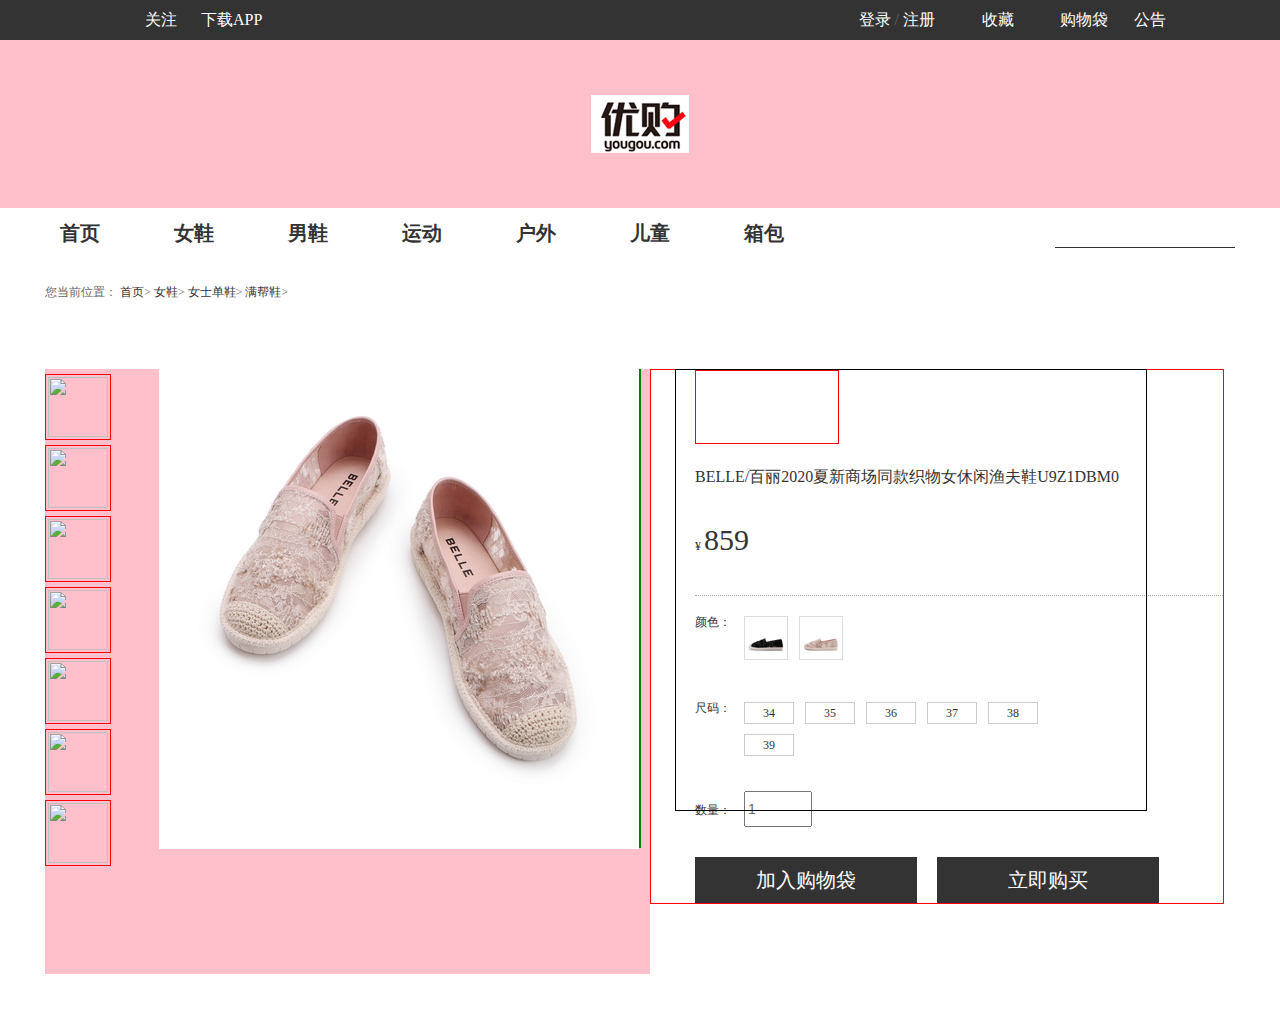
==== src/details.html @ 069a18e9 "第4次" ====
<!DOCTYPE html>
<html lang="en">

<head>
    <meta charset="UTF-8">
    <meta name="viewport" content="width=device-width, initial-scale=1.0">
    <meta http-equiv="X-UA-Compatible" content="ie=edge">
    <meta name="keywords" content="优购网,优购时尚商城,优购网上鞋城" />
    <meta name="description"
        content="优购网-时尚服饰鞋包网购首选,经营耐克、阿迪达斯、Kappa、匡威、百丽、他她、天美意、森达等众多知名品牌,100%专柜正品,免费送货,10天退换货,提供愉悦购物体验!" />
    <title>优购时尚商城-时尚服饰鞋包网购首选-优生活，购时尚！--详情页</title>
    <link rel="stylesheet" href="stylesheets/index.css">
    <link rel="stylesheet" href="stylesheets/login.css">
    <link rel="stylesheet" href="stylesheets/details.css">
    <!-- <script src="script/require.js" defer async="true" data-main="script/main.js" id="currentpage"
        target-page="script/details_module.js"></script> -->
</head>

<body>
    <!--------------------------------------头部上面------------------------------------------------------>
    <div id="header-top">
        <ul class="head-left">
            <li>
                <a href="#" class="scan-code">
                    关注
                    <div class="scodecontent">
                        <img src="images/weChat.jpg" alt="关注公众号">
                        <span>关注公众号</span>
                    </div>
                </a>

            </li>
            <li>
                <a href="#" class="scan-code">
                    下载APP
                    <div class="scodecontent">
                        <img src="images/app.jpg" alt="优购APP下载" class="img-app">
                        <span>优购APP下载</span>
                    </div>
                </a>

            </li>
        </ul>
        <ul class="head-right">
            <li class="pading-r11">
                <a href="#">
                    登录
                </a> /
                <a href="#">
                    注册
                </a>
            </li>
            <li class="padding11 collect">
                <a href="#" class="top-collect">
                    <i></i>
                    <span>收藏</span>
                </a>
            </li>
            <li class="margin-l13 shopping-bag">
                <a href="#">
                    <i></i>
                    <span>购物袋</span>
                </a>
            </li>
            <li class="padding22">
                <a href="javascript:;" class="notice-content">
                    公告
                    <div class="notice-list">
                        <a href="#" class="item">
                            优购2020春节物流安排通知
                        </a>
                        <a href="#" class="item item1">
                            优购客服电话变更
                        </a>
                        <a href="#" class="item item1">
                            关闭分享购频道
                        </a>
                        <a href="#" class="item item1">
                            提醒会员谨防诈骗电话
                        </a>
                    </div>
                </a>
            </li>
        </ul>
    </div>


    <!--------------------------------------头部下面------------------------------------------------------>
    <div id="header-bottom">
        <div class="header-logo">
            <a href="#">
                <img src="images/logo.png" alt="">
            </a>
        </div>
        <div class="header-nav">
            <ul class="nav">
                <li>
                    <a href="#">
                        首页
                    </a>
                </li>
                <li>
                    <a href="#">
                        女鞋
                    </a>
                </li>
                <li>
                    <a href="#">
                        男鞋
                    </a>
                </li>
                <li>
                    <a href="#">
                        运动
                    </a>
                </li>
                <li>
                    <a href="#">
                        户外
                    </a>
                </li>
                <li>
                    <a href="#">
                        儿童
                    </a>
                </li>
                <li>
                    <a href="#">
                        箱包
                    </a>
                </li>
            </ul>
            <div class="search">
                <form action="#">
                    <input type="text" id="keywords" autocomplete="off">
                    <ul class="searchmenu"></ul>
                    <i class="btn-search"></i>
                </form>
            </div>
        </div>

    </div>


    <!-- -------------------购物车----------------------------- -->
    <div class="curLct">
        您当前位置：
        <a href="#">
            首页
        </a>>
        <a href="#">
            女鞋
        </a>>
        <a href="#">
            女士单鞋
        </a>>
        <a href="#">
            满帮鞋
        </a>>
    </div>
    <div class="goods-wrapper clear">
        <div class="goodsblank">
            <div class="goodsPic">
                <img src="images/101318085_03_m.jpg" alt="">
                <div class="sf">
                    <!-- 算比例 -->
                </div>
            </div>
            <!-- 列表 -->
            <div id="spec-list">
                <ul class="list-h">
                    <li class="list-li">
                        <img src="" alt="">
                    </li>
                    <li class="list-li">
                        <img src="" alt="">
                    </li>
                    <li class="list-li">
                        <img src="" alt="">
                    </li>
                    <li class="list-li">
                        <img src="" alt="">
                    </li>
                    <li class="list-li">
                        <img src="" alt="">
                    </li>
                    <li class="list-li">
                        <img src="" alt="">
                    </li>
                    <li class="list-li">
                        <img src="" alt="">
                    </li>
                </ul>
            </div>





        </div>

        <div class="zoomdiv">
            <img src="" alt="" class="bigimg">

            <!-- 放大镜 -->

        </div>



        <div class="shopping-container">
            <div class="brand-logo">
                <a href="#">
                    <img src="" alt="" class="brand-logo-img">
                </a>
            </div>
            <h1>BELLE/百丽2020夏新商场同款织物女休闲渔夫鞋U9Z1DBM0</h1>
            <p class="price">
                ¥
                <i>859</i>
            </p>
            <div class="summary-line">
            </div>
            <div class="buy">
                <div class="color">
                    <span>颜色：</span>
                    <span class="prodSpec">
                        <a href="#">
                            <img src="images/101318086_01_c.jpg" alt="">
                        </a>
                        <a href="#">
                            <img src="images/101318085_01_c.jpg" alt="">
                        </a>
                    </span>
                </div>
            </div>
            <div class="size">
                <span>尺码：</span>
                <span class="prodSpe">
                    <a data-name="34" data-value="size_s340">
                        34
                    </a>
                    <a data-name="35" data-value="size_s340">
                        35
                    </a>
                    <a data-name="36" data-value="size_s340">
                        36
                    </a>
                    <a data-name="37" data-value="size_s340">
                        37
                    </a>
                    <a data-name="38" data-value="size_s340">
                        38
                    </a>
                    <a data-name="39" data-value="size_s340">
                        39
                    </a>


                </span>
            </div>
            <div class="count">
                <span>数量：</span>
                <input type="text" id="count" value="1">
            </div>
            <div class="qbuy add-cart">
               <ul class="clear">
                   <li>
                       <a href="#">加入购物袋</a>
                   </li>
               
               
                <li>
                    <a href="#">立即购买</a>
                </li>
            </ul>
            </div>
        </div>
    </div>


</body>

</html>
---- src/stylesheets/index.css ----
@charset "UTF-8";
/* --------------------------------------------------开始写------------------------------------------------------ */
/* line 5, ../../../../../../Ruby26-x64/lib/ruby/gems/2.6.0/gems/compass-core-1.0.3/stylesheets/compass/reset/_utilities.scss */
html, body, div, span, applet, object, iframe,
h1, h2, h3, h4, h5, h6, p, blockquote, pre,
a, abbr, acronym, address, big, cite, code,
del, dfn, em, img, ins, kbd, q, s, samp,
small, strike, strong, sub, sup, tt, var,
b, u, i, center,
dl, dt, dd, ol, ul, li,
fieldset, form, label, legend,
table, caption, tbody, tfoot, thead, tr, th, td,
article, aside, canvas, details, embed,
figure, figcaption, footer, header, hgroup,
menu, nav, output, ruby, section, summary,
time, mark, audio, video {
  margin: 0;
  padding: 0;
  border: 0;
  font: inherit;
  font-size: 100%;
  vertical-align: baseline;
}

/* line 22, ../../../../../../Ruby26-x64/lib/ruby/gems/2.6.0/gems/compass-core-1.0.3/stylesheets/compass/reset/_utilities.scss */
html {
  line-height: 1;
}

/* line 24, ../../../../../../Ruby26-x64/lib/ruby/gems/2.6.0/gems/compass-core-1.0.3/stylesheets/compass/reset/_utilities.scss */
ol, ul {
  list-style: none;
}

/* line 26, ../../../../../../Ruby26-x64/lib/ruby/gems/2.6.0/gems/compass-core-1.0.3/stylesheets/compass/reset/_utilities.scss */
table {
  border-collapse: collapse;
  border-spacing: 0;
}

/* line 28, ../../../../../../Ruby26-x64/lib/ruby/gems/2.6.0/gems/compass-core-1.0.3/stylesheets/compass/reset/_utilities.scss */
caption, th, td {
  text-align: left;
  font-weight: normal;
  vertical-align: middle;
}

/* line 30, ../../../../../../Ruby26-x64/lib/ruby/gems/2.6.0/gems/compass-core-1.0.3/stylesheets/compass/reset/_utilities.scss */
q, blockquote {
  quotes: none;
}
/* line 103, ../../../../../../Ruby26-x64/lib/ruby/gems/2.6.0/gems/compass-core-1.0.3/stylesheets/compass/reset/_utilities.scss */
q:before, q:after, blockquote:before, blockquote:after {
  content: "";
  content: none;
}

/* line 32, ../../../../../../Ruby26-x64/lib/ruby/gems/2.6.0/gems/compass-core-1.0.3/stylesheets/compass/reset/_utilities.scss */
a img {
  border: none;
}

/* line 116, ../../../../../../Ruby26-x64/lib/ruby/gems/2.6.0/gems/compass-core-1.0.3/stylesheets/compass/reset/_utilities.scss */
article, aside, details, figcaption, figure, footer, header, hgroup, main, menu, nav, section, summary {
  display: block;
}

/* line 10, ../sass/index.scss */
.new-products-show .left, .new-products-show .right, #command-brand .brand-show .left, #command-brand .brand-show .right {
  width: 12px;
  height: 22px;
  display: inline-block;
  position: absolute;
  cursor: pointer;
  color: #666;
}

/* line 19, ../sass/index.scss */
body {
  font: 12px/1.5 tahoma,'Microsoft YaHei';
  color: #666;
}

/* line 24, ../sass/index.scss */
li {
  list-style: none;
}

/* line 28, ../sass/index.scss */
a {
  text-decoration: none;
}

/* line 32, ../sass/index.scss */
img {
  display: block;
}

/* line 36, ../sass/index.scss */
.clear:after {
  content: "";
  display: block;
  clear: both;
}

/* ！--------------------------------------------------头部------------------------------------------------------ */
/* line 4, ../sass/_top.scss */
#header-top {
  width: 100%;
  height: 40px;
  background: #333;
  position: relative;
}
/* line 10, ../sass/_top.scss */
#header-top .head-left {
  float: left;
  margin-left: 145px;
}
/* line 15, ../sass/_top.scss */
#header-top .head-right {
  float: right;
  margin-right: 92px;
}
/* line 19, ../sass/_top.scss */
#header-top .head-right .pading-r11 {
  padding-right: 11px;
}
/* line 23, ../sass/_top.scss */
#header-top .head-right .padding11 {
  padding: 0 11px;
}
/* line 27, ../sass/_top.scss */
#header-top .head-right .padding22 {
  padding: 0 22px;
  position: relative;
}
/* line 31, ../sass/_top.scss */
#header-top .head-right .padding22 .notice-list {
  position: absolute;
  width: 180px;
  background: #fff;
  border: 1px solid #eee;
  margin-top: 4px;
  padding: 15px 15px 30px 20px;
  z-index: 10000;
  right: 12px;
  top: 40px;
  display: none;
}
/* line 43, ../sass/_top.scss */
#header-top .head-right .padding22 .notice-list a {
  display: block;
  color: #666;
  line-height: 20px;
  font-family: 'Microsoft YaHei';
}
/* line 50, ../sass/_top.scss */
#header-top .head-right .padding22 .notice-list .item {
  padding-bottom: 8px;
  border-bottom: #eee 1px solid;
}
/* line 55, ../sass/_top.scss */
#header-top .head-right .padding22 .notice-list .item1 {
  padding-top: 10px;
}
/* line 61, ../sass/_top.scss */
#header-top .head-right .padding22:hover .notice-list {
  display: block;
}
/* line 65, ../sass/_top.scss */
#header-top .head-right .margin-l13 {
  margin-left: 13px;
}
/* line 69, ../sass/_top.scss */
#header-top .head-right .collect i {
  display: inline-block;
  width: 12px;
  height: 11px;
  background: url(../images/css_sprites.png) -78px -174px;
  padding-right: 5px;
  vertical-align: middle;
}
/* line 78, ../sass/_top.scss */
#header-top .head-right .shopping-bag i {
  display: inline-block;
  width: 12px;
  height: 12px;
  background: url(../images/css_sprites.png) -10px -197px;
  padding: 4px 2px 0 0;
  vertical-align: middle;
}
/* line 88, ../sass/_top.scss */
#header-top li {
  display: inline-block;
  line-height: 40px;
  font-family: '宋体';
}
/* line 93, ../sass/_top.scss */
#header-top li a {
  color: #fff;
}
/* line 97, ../sass/_top.scss */
#header-top li a:hover {
  color: #666;
}
/* line 101, ../sass/_top.scss */
#header-top li .scan-code {
  position: relative;
}
/* line 104, ../sass/_top.scss */
#header-top li .scan-code .scodecontent {
  position: absolute;
  display: none;
  z-index: 10000;
  left: -60px;
  width: 140px;
  background: #fff;
  margin-top: 4px;
  border: 1px solid #eee;
}
/* line 115, ../sass/_top.scss */
#header-top li .scan-code .scodecontent img {
  width: 120px;
  height: 120px;
  margin: 10px auto 12px;
  display: block;
}
/* line 122, ../sass/_top.scss */
#header-top li .scan-code .scodecontent span {
  display: block;
  margin: 10px 0 18px;
  line-height: 0;
  color: #333;
  text-align: center;
}
/* line 131, ../sass/_top.scss */
#header-top li a:hover .scodecontent {
  display: block;
}
/* line 136, ../sass/_top.scss */
#header-top .head-left li:nth-of-type(2) {
  margin-left: 20px;
}

/* line 141, ../sass/_top.scss */
#header-bottom {
  width: 100%;
  height: 219px;
}
/* line 145, ../sass/_top.scss */
#header-bottom .header-logo {
  width: 100%;
  height: 168px;
  background: pink;
}
/* line 150, ../sass/_top.scss */
#header-bottom .header-logo a {
  display: block;
  width: 98px;
  height: 58px;
  margin: 0 auto;
  padding: 55px 0;
}
/* line 159, ../sass/_top.scss */
#header-bottom .header-nav {
  width: 1190px;
  margin: 0 auto;
}
/* line 163, ../sass/_top.scss */
#header-bottom .header-nav .nav {
  float: left;
  width: 930px;
  height: 50px;
}
/* line 169, ../sass/_top.scss */
#header-bottom .header-nav .nav li {
  display: inline-block;
  vertical-align: middle;
  font-size: 20px;
  width: 80px;
  line-height: 50px;
  padding: 0 15px;
}
/* line 177, ../sass/_top.scss */
#header-bottom .header-nav .nav li a {
  font-weight: bold;
  color: #333;
}
/* line 183, ../sass/_top.scss */
#header-bottom .header-nav .nav li:hover a {
  text-decoration: underline;
}
/* line 188, ../sass/_top.scss */
#header-bottom .header-nav .search {
  float: right;
  margin-top: 15px;
  margin-left: 80px;
}
/* line 192, ../sass/_top.scss */
#header-bottom .header-nav .search form {
  width: 180px;
  height: 22px;
  border-bottom: 1px solid #333;
  padding-bottom: 2px;
  position: relative;
}
/* line 198, ../sass/_top.scss */
#header-bottom .header-nav .search form input {
  padding: 0;
  width: 160px;
  border: 0;
  outline: 0;
  font-size: 12px;
  height: 20px;
}
/* line 207, ../sass/_top.scss */
#header-bottom .header-nav .search form .searchmenu {
  width: 180px;
  top: 29px;
  background: none repeat scroll 0 0 #fff;
  box-shadow: 0 0 5px #ccc;
  left: 0;
  overflow: hidden;
  position: absolute;
  z-index: 999;
  font-size: 12px;
  color: #333;
}
/* line 221, ../sass/_top.scss */
#header-bottom .header-nav .search form .btn-search {
  display: inline-block;
  cursor: pointer;
  width: 15px;
  height: 16px;
  background: url(../images/css_sprites.png) -177px -10px;
}

/* ！------------------------------------------------------顶部悬浮----------------------------------------------- */
/* line 46, ../sass/index.scss */
.topxuanfu {
  width: 100%;
  height: 53px;
  background: red;
  position: absolute;
  left: 0;
  top: -53px;
}

/* ！---------------------------------------------------------轮播------------------------------------------------- */
/* line 56, ../sass/index.scss */
#banner {
  width: 100%;
  height: 550px;
  background: green;
  overflow: hidden;
  position: relative;
}
/* line 63, ../sass/index.scss */
#banner .piclist li {
  position: absolute;
  left: 0px;
  top: 0;
  opacity: 0;
}
/* line 69, ../sass/index.scss */
#banner .piclist li img {
  height: 550px;
  display: block;
}
/* line 75, ../sass/index.scss */
#banner .piclist li.show {
  opacity: 1;
}
/* line 79, ../sass/index.scss */
#banner .btnlist {
  position: absolute;
  right: 20px;
  bottom: 20px;
}
/* line 84, ../sass/index.scss */
#banner .btnlist li {
  float: left;
  width: 31px;
  height: 6px;
  background: #fff;
  text-indent: -99999px;
  margin-right: 5px;
  cursor: pointer;
  opacity: 0.5;
}
/* line 96, ../sass/index.scss */
#banner #left,
#banner #right {
  font-size: 64px;
  color: #fff;
  position: absolute;
  top: 150px;
  text-decoration: none;
}
/* line 105, ../sass/index.scss */
#banner #left {
  left: 30px;
}
/* line 109, ../sass/index.scss */
#banner #right {
  right: 30px;
}
/* line 113, ../sass/index.scss */
#banner .btnlist .active {
  background: #000;
}

/* !-------------------------------------------------------新品推荐中间1------------------------------------------------- */
/* line 119, ../sass/index.scss */
#command-new-products {
  width: 1349px;
  height: 567px;
  background: orange;
}

/* line 126, ../sass/index.scss */
.command-title .title {
  font-size: 42px;
  font-weight: 600;
  color: #333;
  text-align: center;
  height: 63px;
  line-height: 63px;
}

/* line 135, ../sass/index.scss */
.command-title {
  width: 100%;
  margin: 66px 0 30px 0;
}
/* line 143, ../sass/index.scss */
.command-title .type {
  margin: 25px auto 40px;
  text-align: center;
}
/* line 147, ../sass/index.scss */
.command-title .type a {
  padding: 0 10px;
  font-size: 16px;
  line-height: 16px;
  color: #333;
  text-align: center;
  text-decoration: none;
}
/* line 158, ../sass/index.scss */
.command-title .type a.active {
  text-decoration: underline;
}

/* line 165, ../sass/index.scss */
.new-products-show {
  width: 1190px;
  margin: 0 auto;
  height: 415px;
  background: #ff3c00;
  position: relative;
}
/* line 172, ../sass/index.scss */
.new-products-show .left {
  top: 40%;
  background: url(../images/sf-ico.png) no-repeat 0 -71px;
  left: 0;
}
/* line 180, ../sass/index.scss */
.new-products-show .right {
  top: 40%;
  background: url(../images/sf-ico.png) no-repeat -13px -71px;
  right: 0;
}
/* line 188, ../sass/index.scss */
.new-products-show .swiper-container {
  width: 920px;
  height: 100%;
  font-size: 0;
  margin: 0 auto;
  overflow: hidden;
  position: relative;
}
/* line 196, ../sass/index.scss */
.new-products-show .swiper-container .swiper-sub-item {
  display: inline-block;
  width: 210px;
  padding: 10px;
  background-color: #fff;
  font-size: 12px;
  color: #333;
  text-align: center;
}
/* line 205, ../sass/index.scss */
.new-products-show .swiper-container .swiper-sub-item .goods-img > a {
  margin: 30px 0;
}
/* line 209, ../sass/index.scss */
.new-products-show .swiper-container .swiper-sub-item a {
  display: block;
}
/* line 212, ../sass/index.scss */
.new-products-show .swiper-container .swiper-sub-item a img {
  width: 210px;
  height: 210px;
  background: red;
}
/* line 219, ../sass/index.scss */
.new-products-show .swiper-container .swiper-sub-item .logoimg {
  padding-top: 15px;
  width: 54px;
  height: 24px;
  background: pink;
  margin: 0 auto;
}
/* line 227, ../sass/index.scss */
.new-products-show .swiper-container .swiper-sub-item p {
  margin-top: 10px;
}
/* line 230, ../sass/index.scss */
.new-products-show .swiper-container .swiper-sub-item p a {
  color: #666;
}
/* line 235, ../sass/index.scss */
.new-products-show .swiper-container .swiper-sub-item .price-wrap {
  margin: 15px 0 10px;
  font-size: 16px;
  font-weight: bold;
  position: relative;
}
/* line 243, ../sass/index.scss */
.new-products-show .swiper-container .swiper-sub-item:hover {
  background-color: #f6f6f6;
}

/*! --------------------------------------------今日主推大牌中间2------------------------------------------------- */
/* line 250, ../sass/index.scss */
#command-brand {
  width: 100%;
  background: greenyellow;
  margin-top: 66px;
}
/* line 256, ../sass/index.scss */
#command-brand .command-title {
  height: 112px;
}
/* line 260, ../sass/index.scss */
#command-brand .command-brand-image {
  margin-top: 10px;
  width: 1349px;
  height: 574px;
  padding-top: 60px;
  font-size: 0;
}
/* line 269, ../sass/index.scss */
#command-brand .command-brand-image .img-show {
  width: 990px;
  margin: 0 auto;
}
/* line 273, ../sass/index.scss */
#command-brand .command-brand-image .img-show li {
  background: palevioletred;
  width: 315px;
  height: 402px;
  float: left;
}
/* line 279, ../sass/index.scss */
#command-brand .command-brand-image .img-show li a {
  position: relative;
  width: 100%;
  height: 100%;
}
/* line 286, ../sass/index.scss */
#command-brand .command-brand-image .img-show li:nth-of-type(2) {
  margin: 0 18px;
  background: powderblue;
}
/* line 293, ../sass/index.scss */
#command-brand .brand-show {
  width: 990px;
  margin: 0 auto;
  padding: 66px 0;
  height: 40px;
  position: relative;
  overflow: hidden;
  background: pink;
}
/* line 302, ../sass/index.scss */
#command-brand .brand-show .left {
  left: 0;
  top: 42%;
  background: url(../images/sf-ico.png) no-repeat 0 -71px;
}
/* line 310, ../sass/index.scss */
#command-brand .brand-show .right {
  right: 0;
  top: 42%;
  background: url(../images/sf-ico.png) no-repeat -13px -71px;
}
/* line 319, ../sass/index.scss */
#command-brand .brand-image {
  width: 920px;
  height: 100%;
  font-size: 0;
  margin: 0 auto;
  overflow: hidden;
  position: relative;
}
/* line 328, ../sass/index.scss */
#command-brand .brand-image-move {
  position: absolute;
  white-space: nowrap;
  overflow: visible;
}
/* line 333, ../sass/index.scss */
#command-brand .brand-image-move a {
  width: 68px;
  height: 31px;
  display: inline-block;
  margin: 0 12px;
}
/* line 339, ../sass/index.scss */
#command-brand .brand-image-move a img {
  width: 100%;
  height: 100%;
  vertical-align: middle;
}

/* !--------------------------------------------品牌潮流资讯中间3----------------------------------------------------- */
/* line 350, ../sass/index.scss */
#brand-fashion {
  width: 100%;
  height: 602px;
  background: green;
}
/* line 355, ../sass/index.scss */
#brand-fashion .command-title .type {
  font-size: 24px;
  color: #333;
  text-align: center;
  margin: 0;
}
/* line 364, ../sass/index.scss */
#brand-fashion .img-show {
  width: 993px;
  margin: 0 auto;
  padding-top: 10px;
}
/* line 368, ../sass/index.scss */
#brand-fashion .img-show li {
  width: 315px;
  height: 458px;
  float: left;
}
/* line 372, ../sass/index.scss */
#brand-fashion .img-show li img {
  width: 100%;
  height: 100%;
  display: block;
}
/* line 378, ../sass/index.scss */
#brand-fashion .img-show li:nth-of-type(2) {
  margin: 0 24px;
}

/* !--------------------------------------鞋子热销图片中间4--------------------------------------------------- */
/* line 386, ../sass/index.scss */
#shoes-img {
  width: 990px;
  margin: 0 auto;
  background: orangered;
  font-size: 0;
  margin-top: 46px;
}
/* line 394, ../sass/index.scss */
#shoes-img .bestsellerimg {
  margin-bottom: 110px;
}
/* line 397, ../sass/index.scss */
#shoes-img .bestsellerimg li {
  margin-right: 22px;
  float: left;
  position: relative;
}
/* line 402, ../sass/index.scss */
#shoes-img .bestsellerimg li a {
  display: block;
}
/* line 405, ../sass/index.scss */
#shoes-img .bestsellerimg li a p {
  width: 100%;
  height: 100%;
  font-size: 14px;
  text-align: center;
  position: absolute;
  top: 0px;
  left: 0;
  color: #fff;
  z-index: 9999;
  display: none;
  background: #000;
  opacity: 0.6;
  line-height: 250px;
}
/* line 423, ../sass/index.scss */
#shoes-img .bestsellerimg li:last-of-type {
  margin-right: 0;
}
/* line 427, ../sass/index.scss */
#shoes-img .bestsellerimg a:hover p {
  display: block;
}
/* line 432, ../sass/index.scss */
#shoes-img .shoes-ad {
  font-size: 0;
  width: 990px;
  height: 444px;
}
/* line 437, ../sass/index.scss */
#shoes-img .shoes-ad img {
  width: 100%;
  height: 100%;
}
/* line 443, ../sass/index.scss */
#shoes-img .bestsellersort {
  height: 528px;
  background: palegreen;
  margin-top: 12px;
}
/* line 448, ../sass/index.scss */
#shoes-img .bestsellersort li {
  float: left;
  margin: 0 22px 29px 0;
}
/* line 452, ../sass/index.scss */
#shoes-img .bestsellersort li a {
  display: block;
  width: 231px;
  height: 194px;
  background: url(../images/laodiexie.jpg) no-repeat 0px -12px;
}
/* line 460, ../sass/index.scss */
#shoes-img .bestsellersort li:nth-of-type(4), #shoes-img .bestsellersort li:nth-of-type(8) {
  margin-right: 0;
}
/* line 464, ../sass/index.scss */
#shoes-img .bestsellersort li:nth-of-type(2) a {
  background-position: -253px -12px;
}
/* line 468, ../sass/index.scss */
#shoes-img .bestsellersort li:nth-of-type(3) a {
  background-position: -506px -12px;
}
/* line 472, ../sass/index.scss */
#shoes-img .bestsellersort li:nth-of-type(4) a {
  background-position: -759px -12px;
}
/* line 476, ../sass/index.scss */
#shoes-img .bestsellersort li:nth-of-type(5) a {
  background-position: 0px -235px;
}
/* line 480, ../sass/index.scss */
#shoes-img .bestsellersort li:nth-of-type(6) a {
  background-position: -253px -235px;
}
/* line 484, ../sass/index.scss */
#shoes-img .bestsellersort li:nth-of-type(7) a {
  background-position: -506px -235px;
}
/* line 488, ../sass/index.scss */
#shoes-img .bestsellersort li:nth-of-type(8) a {
  background-position: -759px -235px;
}

/* --------------------------------尾部--------------- */
/* !--------------------------------尾部---------------------- */
/* line 3, ../sass/_footer.scss */
#footer {
  width: 100%;
  background: #333;
}
/* line 7, ../sass/_footer.scss */
#footer .footer-top {
  font-family: '宋体';
  width: 100%;
  border-bottom: 1px solid #666;
}
/* line 12, ../sass/_footer.scss */
#footer .footer-top .customer-service {
  width: 1190px;
  margin: 0 auto;
  height: 27px;
  padding: 46px 0 42px;
  font-size: 18px;
}
/* line 19, ../sass/_footer.scss */
#footer .footer-top .customer-service li {
  float: left;
  margin-left: 50px;
}
/* line 23, ../sass/_footer.scss */
#footer .footer-top .customer-service li i {
  float: left;
  vertical-align: middle;
  width: 27px;
  height: 27px;
  background: url(../images/css_sprites.png) -10px -10px;
}
/* line 31, ../sass/_footer.scss */
#footer .footer-top .customer-service li a {
  margin-left: 10px;
  color: #fff;
}
/* line 37, ../sass/_footer.scss */
#footer .footer-top .customer-service li:nth-of-type(1) {
  margin-left: 0px;
}
/* line 41, ../sass/_footer.scss */
#footer .footer-top .customer-service li:nth-of-type(2) i {
  background-position: -57px -57px;
}
/* line 45, ../sass/_footer.scss */
#footer .footer-top .customer-service li:nth-of-type(3) i {
  background-position: -10px -57px;
}
/* line 49, ../sass/_footer.scss */
#footer .footer-top .customer-service li:nth-of-type(4) i {
  background-position: -57px -10px;
}
/* line 55, ../sass/_footer.scss */
#footer .footer-bot {
  height: 476px;
}
/* line 58, ../sass/_footer.scss */
#footer .footer-bot .footer-help {
  width: 1190px;
  margin: 0 auto;
  margin-top: 25px;
}
/* line 62, ../sass/_footer.scss */
#footer .footer-bot .footer-help li {
  float: left;
  margin-left: 90px;
  color: #fff;
}
/* line 68, ../sass/_footer.scss */
#footer .footer-bot .footer-help li:nth-of-type(1) {
  margin-left: 0;
}
/* line 73, ../sass/_footer.scss */
#footer .footer-bot .footer-help a {
  color: #666;
  display: block;
  margin-top: 15px;
}
/* line 79, ../sass/_footer.scss */
#footer .footer-bot .margin20 {
  margin-top: 20px;
}
/* line 83, ../sass/_footer.scss */
#footer .footer-bot .consult {
  display: inline-block;
  vertical-align: middle;
  width: 17px;
  height: 13px;
  background: url(../images/css_sprites.png) -124px -140px;
}
/* line 91, ../sass/_footer.scss */
#footer .footer-bot a:hover {
  color: #fff;
}
/* line 95, ../sass/_footer.scss */
#footer .footer-bot .certification, #footer .footer-bot .friendly-link, #footer .footer-bot .copyright {
  width: 1190px;
  margin: 0 auto;
}
/* line 100, ../sass/_footer.scss */
#footer .footer-bot .certification ul {
  display: inline-block;
}
/* line 104, ../sass/_footer.scss */
#footer .footer-bot .certification li {
  display: inline-block;
  margin-left: 12px;
}
/* line 110, ../sass/_footer.scss */
#footer .certification .beian {
  margin-top: 160px;
  vertical-align: bottom;
}
/* line 114, ../sass/_footer.scss */
#footer .certification .beian img {
  height: 47px;
}
/* line 118, ../sass/_footer.scss */
#footer .certification .beian .img1 {
  width: 116px;
}
/* line 122, ../sass/_footer.scss */
#footer .certification .beian .img2, #footer .certification .beian .im3 {
  width: 124px;
}
/* line 127, ../sass/_footer.scss */
#footer .certification .erweima {
  margin-left: 200px;
  vertical-align: bottom;
}
/* line 131, ../sass/_footer.scss */
#footer .certification .erweima .border img {
  display: block;
  padding: 8px 7.5px;
  background: #fff;
  margin-bottom: 12px;
}
/* line 138, ../sass/_footer.scss */
#footer .certification .erweima p {
  color: #fff;
  text-align: center;
}
/* line 143, ../sass/_footer.scss */
#footer .certification .erweima .padding54 {
  margin-left: 0;
  padding-left: 54px;
}
/* line 147, ../sass/_footer.scss */
#footer .certification .erweima .padding54 img {
  margin-bottom: 12px;
}
/* line 153, ../sass/_footer.scss */
#footer .friendly-link {
  padding-top: 25px;
}
/* line 156, ../sass/_footer.scss */
#footer .friendly-link li {
  display: inline-block;
}
/* line 159, ../sass/_footer.scss */
#footer .friendly-link li a {
  margin: 0 10px;
  color: #fff;
}
/* line 164, ../sass/_footer.scss */
#footer .friendly-link li .marginleft0 {
  margin-left: 0;
}
/* line 170, ../sass/_footer.scss */
#footer .copyright {
  padding: 15px 0 35px;
  color: #fff;
}
/* line 174, ../sass/_footer.scss */
#footer .copyright a {
  color: #fff;
}
---- src/stylesheets/login.css ----
@charset "UTF-8";
/* line 5, ../../../../../../Ruby26-x64/lib/ruby/gems/2.6.0/gems/compass-core-1.0.3/stylesheets/compass/reset/_utilities.scss */
html, body, div, span, applet, object, iframe,
h1, h2, h3, h4, h5, h6, p, blockquote, pre,
a, abbr, acronym, address, big, cite, code,
del, dfn, em, img, ins, kbd, q, s, samp,
small, strike, strong, sub, sup, tt, var,
b, u, i, center,
dl, dt, dd, ol, ul, li,
fieldset, form, label, legend,
table, caption, tbody, tfoot, thead, tr, th, td,
article, aside, canvas, details, embed,
figure, figcaption, footer, header, hgroup,
menu, nav, output, ruby, section, summary,
time, mark, audio, video {
  margin: 0;
  padding: 0;
  border: 0;
  font: inherit;
  font-size: 100%;
  vertical-align: baseline;
}

/* line 22, ../../../../../../Ruby26-x64/lib/ruby/gems/2.6.0/gems/compass-core-1.0.3/stylesheets/compass/reset/_utilities.scss */
html {
  line-height: 1;
}

/* line 24, ../../../../../../Ruby26-x64/lib/ruby/gems/2.6.0/gems/compass-core-1.0.3/stylesheets/compass/reset/_utilities.scss */
ol, ul {
  list-style: none;
}

/* line 26, ../../../../../../Ruby26-x64/lib/ruby/gems/2.6.0/gems/compass-core-1.0.3/stylesheets/compass/reset/_utilities.scss */
table {
  border-collapse: collapse;
  border-spacing: 0;
}

/* line 28, ../../../../../../Ruby26-x64/lib/ruby/gems/2.6.0/gems/compass-core-1.0.3/stylesheets/compass/reset/_utilities.scss */
caption, th, td {
  text-align: left;
  font-weight: normal;
  vertical-align: middle;
}

/* line 30, ../../../../../../Ruby26-x64/lib/ruby/gems/2.6.0/gems/compass-core-1.0.3/stylesheets/compass/reset/_utilities.scss */
q, blockquote {
  quotes: none;
}
/* line 103, ../../../../../../Ruby26-x64/lib/ruby/gems/2.6.0/gems/compass-core-1.0.3/stylesheets/compass/reset/_utilities.scss */
q:before, q:after, blockquote:before, blockquote:after {
  content: "";
  content: none;
}

/* line 32, ../../../../../../Ruby26-x64/lib/ruby/gems/2.6.0/gems/compass-core-1.0.3/stylesheets/compass/reset/_utilities.scss */
a img {
  border: none;
}

/* line 116, ../../../../../../Ruby26-x64/lib/ruby/gems/2.6.0/gems/compass-core-1.0.3/stylesheets/compass/reset/_utilities.scss */
article, aside, details, figcaption, figure, footer, header, hgroup, main, menu, nav, section, summary {
  display: block;
}

/* --------------------------------------登录注册公共样式头部---------------------------------------- */
/* line 18, ../sass/login.scss */
body {
  font: 12px/1.5 tahoma,'Microsoft YaHei';
  color: #666;
  font-style: tahoma,'Microsoft YaHei';
}

/* line 24, ../sass/login.scss */
li {
  list-style: none;
}

/* line 28, ../sass/login.scss */
a {
  text-decoration: none;
}

/* line 32, ../sass/login.scss */
img {
  display: block;
}

/* line 36, ../sass/login.scss */
.clear:after {
  content: "";
  display: block;
  clear: both;
}

/* ！--------------------------------------------------头部------------------------------------------------------ */
/* line 4, ../sass/_top.scss */
#header-top {
  width: 100%;
  height: 40px;
  background: #333;
  position: relative;
}
/* line 10, ../sass/_top.scss */
#header-top .head-left {
  float: left;
  margin-left: 145px;
}
/* line 15, ../sass/_top.scss */
#header-top .head-right {
  float: right;
  margin-right: 92px;
}
/* line 19, ../sass/_top.scss */
#header-top .head-right .pading-r11 {
  padding-right: 11px;
}
/* line 23, ../sass/_top.scss */
#header-top .head-right .padding11 {
  padding: 0 11px;
}
/* line 27, ../sass/_top.scss */
#header-top .head-right .padding22 {
  padding: 0 22px;
  position: relative;
}
/* line 31, ../sass/_top.scss */
#header-top .head-right .padding22 .notice-list {
  position: absolute;
  width: 180px;
  background: #fff;
  border: 1px solid #eee;
  margin-top: 4px;
  padding: 15px 15px 30px 20px;
  z-index: 10000;
  right: 12px;
  top: 40px;
  display: none;
}
/* line 43, ../sass/_top.scss */
#header-top .head-right .padding22 .notice-list a {
  display: block;
  color: #666;
  line-height: 20px;
  font-family: 'Microsoft YaHei';
}
/* line 50, ../sass/_top.scss */
#header-top .head-right .padding22 .notice-list .item {
  padding-bottom: 8px;
  border-bottom: #eee 1px solid;
}
/* line 55, ../sass/_top.scss */
#header-top .head-right .padding22 .notice-list .item1 {
  padding-top: 10px;
}
/* line 61, ../sass/_top.scss */
#header-top .head-right .padding22:hover .notice-list {
  display: block;
}
/* line 65, ../sass/_top.scss */
#header-top .head-right .margin-l13 {
  margin-left: 13px;
}
/* line 69, ../sass/_top.scss */
#header-top .head-right .collect i {
  display: inline-block;
  width: 12px;
  height: 11px;
  background: url(../images/css_sprites.png) -78px -174px;
  padding-right: 5px;
  vertical-align: middle;
}
/* line 78, ../sass/_top.scss */
#header-top .head-right .shopping-bag i {
  display: inline-block;
  width: 12px;
  height: 12px;
  background: url(../images/css_sprites.png) -10px -197px;
  padding: 4px 2px 0 0;
  vertical-align: middle;
}
/* line 88, ../sass/_top.scss */
#header-top li {
  display: inline-block;
  line-height: 40px;
  font-family: '宋体';
}
/* line 93, ../sass/_top.scss */
#header-top li a {
  color: #fff;
}
/* line 97, ../sass/_top.scss */
#header-top li a:hover {
  color: #666;
}
/* line 101, ../sass/_top.scss */
#header-top li .scan-code {
  position: relative;
}
/* line 104, ../sass/_top.scss */
#header-top li .scan-code .scodecontent {
  position: absolute;
  display: none;
  z-index: 10000;
  left: -60px;
  width: 140px;
  background: #fff;
  margin-top: 4px;
  border: 1px solid #eee;
}
/* line 115, ../sass/_top.scss */
#header-top li .scan-code .scodecontent img {
  width: 120px;
  height: 120px;
  margin: 10px auto 12px;
  display: block;
}
/* line 122, ../sass/_top.scss */
#header-top li .scan-code .scodecontent span {
  display: block;
  margin: 10px 0 18px;
  line-height: 0;
  color: #333;
  text-align: center;
}
/* line 131, ../sass/_top.scss */
#header-top li a:hover .scodecontent {
  display: block;
}
/* line 136, ../sass/_top.scss */
#header-top .head-left li:nth-of-type(2) {
  margin-left: 20px;
}

/* line 141, ../sass/_top.scss */
#header-bottom {
  width: 100%;
  height: 219px;
}
/* line 145, ../sass/_top.scss */
#header-bottom .header-logo {
  width: 100%;
  height: 168px;
  background: pink;
}
/* line 150, ../sass/_top.scss */
#header-bottom .header-logo a {
  display: block;
  width: 98px;
  height: 58px;
  margin: 0 auto;
  padding: 55px 0;
}
/* line 159, ../sass/_top.scss */
#header-bottom .header-nav {
  width: 1190px;
  margin: 0 auto;
}
/* line 163, ../sass/_top.scss */
#header-bottom .header-nav .nav {
  float: left;
  width: 930px;
  height: 50px;
}
/* line 169, ../sass/_top.scss */
#header-bottom .header-nav .nav li {
  display: inline-block;
  vertical-align: middle;
  font-size: 20px;
  width: 80px;
  line-height: 50px;
  padding: 0 15px;
}
/* line 177, ../sass/_top.scss */
#header-bottom .header-nav .nav li a {
  font-weight: bold;
  color: #333;
}
/* line 183, ../sass/_top.scss */
#header-bottom .header-nav .nav li:hover a {
  text-decoration: underline;
}
/* line 188, ../sass/_top.scss */
#header-bottom .header-nav .search {
  float: right;
  margin-top: 15px;
  margin-left: 80px;
}
/* line 192, ../sass/_top.scss */
#header-bottom .header-nav .search form {
  width: 180px;
  height: 22px;
  border-bottom: 1px solid #333;
  padding-bottom: 2px;
  position: relative;
}
/* line 198, ../sass/_top.scss */
#header-bottom .header-nav .search form input {
  padding: 0;
  width: 160px;
  border: 0;
  outline: 0;
  font-size: 12px;
  height: 20px;
}
/* line 207, ../sass/_top.scss */
#header-bottom .header-nav .search form .searchmenu {
  width: 180px;
  top: 29px;
  background: none repeat scroll 0 0 #fff;
  box-shadow: 0 0 5px #ccc;
  left: 0;
  overflow: hidden;
  position: absolute;
  z-index: 999;
  font-size: 12px;
  color: #333;
}
/* line 221, ../sass/_top.scss */
#header-bottom .header-nav .search form .btn-search {
  display: inline-block;
  cursor: pointer;
  width: 15px;
  height: 16px;
  background: url(../images/css_sprites.png) -177px -10px;
}

/* !----------------------------------------开始写login样式----------------------------------------- */
/* line 45, ../sass/login.scss */
.uc_hd {
  height: 42px;
  padding: 13px 0px;
  width: 990px;
  margin: 0 auto;
}
/* line 51, ../sass/login.scss */
.uc_hd h2 {
  padding: 5px 30px 5px 0;
  border-right: 1px solid #e6e6e6;
  margin-right: 30px;
}
/* line 56, ../sass/login.scss */
.uc_hd h2 a {
  color: #666;
  display: inline-block;
}
/* line 62, ../sass/login.scss */
.uc_hd h2, .uc_hd p {
  float: left;
}
/* line 66, ../sass/login.scss */
.uc_hd p {
  font: 18px/40px normal;
}

/* ----------------登录----------------- */
/* line 72, ../sass/login.scss */
.cen-new {
  position: relative;
  width: 100%;
  height: 553px;
  background: red;
}
/* line 78, ../sass/login.scss */
.cen-new .loginphoto {
  display: block;
  width: 100%;
  height: 553px;
  background: url(../images/loginphoto.jpg) no-repeat top center;
  position: absolute;
  top: 0;
  left: 0;
}
/* line 88, ../sass/login.scss */
.cen-new .nreg_box {
  background: #fff;
  box-sizing: border-box;
  height: 450px;
  margin-top: 50px;
  width: 378px;
  position: absolute;
  z-index: 5;
  left: 50%;
  margin-left: 115px;
  top: 0;
}
/* line 100, ../sass/login.scss */
.cen-new .nreg_box ul {
  margin: 24px 15px 0 15px;
  border-bottom: 1px solid #f3f3f3;
}
/* line 104, ../sass/login.scss */
.cen-new .nreg_box ul li {
  width: 174px;
  float: left;
  height: 40px;
  line-height: 40px;
  text-align: center;
  float: left;
}
/* line 112, ../sass/login.scss */
.cen-new .nreg_box ul li a {
  display: block;
  color: #fff;
}
/* line 118, ../sass/login.scss */
.cen-new .nreg_box ul .tab_sig a {
  background: #333;
}
/* line 122, ../sass/login.scss */
.cen-new .nreg_box ul .tab_reg a {
  background: #f3f3f3;
  color: #666;
}
/* line 128, ../sass/login.scss */
.cen-new .nreg_box form {
  width: 338px;
  height: 287px;
  margin: 30px 0 0;
  margin-left: 33px;
}
/* line 135, ../sass/login.scss */
.cen-new .nreg_box form .nreg_input_bg {
  border: 1px solid #e3e2e2;
  box-sizing: border-box;
  height: 38px;
  width: 313px;
  margin-bottom: 28px;
}
/* line 142, ../sass/login.scss */
.cen-new .nreg_box form .nreg_input_bg input {
  background: 0;
  border: 0;
  float: right;
  height: 36px;
  line-height: 36px;
  padding: 0;
  width: 235px;
}
/* line 153, ../sass/login.scss */
.cen-new .nreg_box form .reg_user_name {
  display: block;
  float: left;
  height: 36px;
  overflow: hidden;
  width: 48px;
  background: url(../images/icon_sig_reg.png) no-repeat -168px -27px;
}
/* line 162, ../sass/login.scss */
.cen-new .nreg_box form .reg_password {
  display: block;
  float: left;
  height: 36px;
  overflow: hidden;
  width: 48px;
  background: url(../images/icon_sig_reg.png) no-repeat -168px -61px;
}
/* line 171, ../sass/login.scss */
.cen-new .nreg_box form .forget {
  display: block;
  text-align: right;
  margin-right: 17px;
  line-height: 26px;
  text-decoration: underline;
  color: #666;
}
/* line 180, ../sass/login.scss */
.cen-new .nreg_box form .nlog_submit {
  background: #000;
  border: 0;
  color: #fff;
  font-size: 16px;
  height: 40px;
  line-height: 40px;
  width: 312px;
}
/* line 190, ../sass/login.scss */
.cen-new .nreg_box form .f_black {
  color: #999;
  margin-top: 10px;
  text-align: center;
}
/* line 195, ../sass/login.scss */
.cen-new .nreg_box form .cop_link {
  margin-top: 5px;
  text-align: center;
  color: #e1e1e1;
}
/* line 199, ../sass/login.scss */
.cen-new .nreg_box form .cop_link a {
  line-height: 54px;
  padding: 9px 16px;
  margin: 0 5px;
  background: url(../images/icon_sig_reg.png) no-repeat;
}
/* line 205, ../sass/login.scss */
.cen-new .nreg_box form .cop_link .we_chat {
  background-position: -33px -21px;
}
/* line 209, ../sass/login.scss */
.cen-new .nreg_box form .cop_link .nreg_zpay {
  background-position: -70px -21px;
}
/* line 212, ../sass/login.scss */
.cen-new .nreg_box form .cop_link .nreg_qq {
  background-position: -107px -22px;
}
/* line 215, ../sass/login.scss */
.cen-new .nreg_box form .cop_link .nreg_sina {
  background-position: -34px -57px;
}
/* line 218, ../sass/login.scss */
.cen-new .nreg_box form .cop_link .nreg_people {
  background-position: -72px -57px;
}

/* --------------------------------------登录注册公共样式尾部---------------------------------------- */
/* !--------------------------------login尾部---------------------- */
/* line 3, ../sass/_loginfooter.scss */
.login-footer {
  display: flex;
  justify-content: center;
}
/* line 7, ../sass/_loginfooter.scss */
.login-footer p {
  padding-top: 20px;
}
/* line 9, ../sass/_loginfooter.scss */
.login-footer p a {
  padding: 0 20px;
  color: #AAA;
}
---- src/stylesheets/details.css ----
/* line 5, ../../../../../../Ruby26-x64/lib/ruby/gems/2.6.0/gems/compass-core-1.0.3/stylesheets/compass/reset/_utilities.scss */
html, body, div, span, applet, object, iframe,
h1, h2, h3, h4, h5, h6, p, blockquote, pre,
a, abbr, acronym, address, big, cite, code,
del, dfn, em, img, ins, kbd, q, s, samp,
small, strike, strong, sub, sup, tt, var,
b, u, i, center,
dl, dt, dd, ol, ul, li,
fieldset, form, label, legend,
table, caption, tbody, tfoot, thead, tr, th, td,
article, aside, canvas, details, embed,
figure, figcaption, footer, header, hgroup,
menu, nav, output, ruby, section, summary,
time, mark, audio, video {
  margin: 0;
  padding: 0;
  border: 0;
  font: inherit;
  font-size: 100%;
  vertical-align: baseline;
}

/* line 22, ../../../../../../Ruby26-x64/lib/ruby/gems/2.6.0/gems/compass-core-1.0.3/stylesheets/compass/reset/_utilities.scss */
html {
  line-height: 1;
}

/* line 24, ../../../../../../Ruby26-x64/lib/ruby/gems/2.6.0/gems/compass-core-1.0.3/stylesheets/compass/reset/_utilities.scss */
ol, ul {
  list-style: none;
}

/* line 26, ../../../../../../Ruby26-x64/lib/ruby/gems/2.6.0/gems/compass-core-1.0.3/stylesheets/compass/reset/_utilities.scss */
table {
  border-collapse: collapse;
  border-spacing: 0;
}

/* line 28, ../../../../../../Ruby26-x64/lib/ruby/gems/2.6.0/gems/compass-core-1.0.3/stylesheets/compass/reset/_utilities.scss */
caption, th, td {
  text-align: left;
  font-weight: normal;
  vertical-align: middle;
}

/* line 30, ../../../../../../Ruby26-x64/lib/ruby/gems/2.6.0/gems/compass-core-1.0.3/stylesheets/compass/reset/_utilities.scss */
q, blockquote {
  quotes: none;
}
/* line 103, ../../../../../../Ruby26-x64/lib/ruby/gems/2.6.0/gems/compass-core-1.0.3/stylesheets/compass/reset/_utilities.scss */
q:before, q:after, blockquote:before, blockquote:after {
  content: "";
  content: none;
}

/* line 32, ../../../../../../Ruby26-x64/lib/ruby/gems/2.6.0/gems/compass-core-1.0.3/stylesheets/compass/reset/_utilities.scss */
a img {
  border: none;
}

/* line 116, ../../../../../../Ruby26-x64/lib/ruby/gems/2.6.0/gems/compass-core-1.0.3/stylesheets/compass/reset/_utilities.scss */
article, aside, details, figcaption, figure, footer, header, hgroup, main, menu, nav, section, summary {
  display: block;
}

/* line 6, ../sass/details.scss */
.curLct {
  width: 1190px;
  margin: 3px auto;
  font-size: 12px;
}
/* line 11, ../sass/details.scss */
.curLct a {
  color: #333;
  display: inline-block;
  line-height: 60px;
  height: 60px;
}

/* line 20, ../sass/details.scss */
.goods-wrapper {
  padding: 44px 0 60px;
  width: 1190px;
  margin: 0 auto;
  position: relative;
}
/* line 26, ../sass/details.scss */
.goods-wrapper .goodsblank {
  height: 605px;
  float: left;
  width: 605px;
  background: pink;
  position: relative;
}
/* line 33, ../sass/details.scss */
.goods-wrapper .goodsblank .goodsPic {
  width: 482px;
  height: 438px;
  position: absolute;
  left: 114px;
  padding-bottom: 41px;
  background: green;
}
/* line 43, ../sass/details.scss */
.goods-wrapper #spec-list {
  position: absolute;
  top: 0;
  left: 0;
}
/* line 48, ../sass/details.scss */
.goods-wrapper #spec-list .list-li {
  width: 75px;
  padding-top: 5px;
}
/* line 52, ../sass/details.scss */
.goods-wrapper #spec-list .list-li img {
  padding: 2px;
  border: 1px solid #ddd;
  width: 60px;
  height: 60px;
  border: 1px solid red;
}
/* line 65, ../sass/details.scss */
.goods-wrapper .zoomdiv {
  width: 470px;
  height: 440px;
  display: block;
  z-index: 100;
  position: absolute;
  left: 130px;
  top: 524px;
  margin-left: 500px;
  margin-top: -480px;
  border: 1px solid #000;
  overflow: hidden;
  font-size: 0;
}
/* line 81, ../sass/details.scss */
.goods-wrapper .shopping-container {
  font-size: 12px;
  float: left;
  padding-left: 44px;
  color: #333;
  font-family: 'Microsoft YaHei';
  width: 528px;
  border: 1px solid red;
}
/* line 90, ../sass/details.scss */
.goods-wrapper .shopping-container .brand-logo {
  width: 142px;
  height: 72px;
  line-height: 72px;
  border: 1px solid #f6f6f6;
  text-align: center;
  border: 1px solid red;
}
/* line 98, ../sass/details.scss */
.goods-wrapper .shopping-container .brand-logo a {
  display: block;
}
/* line 101, ../sass/details.scss */
.goods-wrapper .shopping-container .brand-logo a img {
  padding: 10px 0;
}
/* line 107, ../sass/details.scss */
.goods-wrapper .shopping-container h1 {
  font-size: 16px;
  margin-top: 25px;
  font-weight: normal;
}
/* line 113, ../sass/details.scss */
.goods-wrapper .shopping-container .price {
  margin-top: 40px;
  font-family: 'Microsoft YaHei';
  text-align: left;
}
/* line 118, ../sass/details.scss */
.goods-wrapper .shopping-container .price i {
  font-size: 30px;
}
/* line 123, ../sass/details.scss */
.goods-wrapper .shopping-container .summary-line {
  margin-top: 40px;
  height: 0;
  overflow: hidden;
  border-bottom: 1px dotted #a7a7a7;
  margin-bottom: 15px;
}
/* line 131, ../sass/details.scss */
.goods-wrapper .shopping-container .buy > .color {
  margin-top: 20px;
  font-size: 12px;
}
/* line 135, ../sass/details.scss */
.goods-wrapper .shopping-container .buy > .color span {
  display: inline-block;
  vertical-align: top;
}
/* line 140, ../sass/details.scss */
.goods-wrapper .shopping-container .buy > .color .prodSpec {
  display: inline-block;
  width: 400px;
  margin-left: 2px;
}
/* line 145, ../sass/details.scss */
.goods-wrapper .shopping-container .buy > .color .prodSpec a {
  display: inline-block;
  margin-bottom: 5px;
  padding: 1px;
  margin-left: 8px;
  border: 1px solid #ddd;
  position: relative;
  width: 40px;
  height: 40px;
}
/* line 163, ../sass/details.scss */
.goods-wrapper .size {
  margin-top: 35px;
}
/* line 166, ../sass/details.scss */
.goods-wrapper .size span {
  display: inline-block;
  vertical-align: top;
}
/* line 171, ../sass/details.scss */
.goods-wrapper .size .prodSpe {
  margin-left: 10px;
  width: 320px;
}
/* line 175, ../sass/details.scss */
.goods-wrapper .size .prodSpe a {
  border: 1px solid #ccc;
  min-width: 40px;
  width: 40px;
  overflow: visible;
  height: 20px;
  line-height: 20px;
  padding: 0 4px 0 4px;
  margin-bottom: 10px;
  display: inline-block;
  background: #fff;
  margin-right: 8px;
  text-align: center;
  cursor: pointer;
}
/* line 197, ../sass/details.scss */
.goods-wrapper .count {
  margin-top: 25px;
}
/* line 200, ../sass/details.scss */
.goods-wrapper .count span {
  height: 30px;
  line-height: 30px;
  margin-right: 10px;
  display: inline-block;
}
/* line 207, ../sass/details.scss */
.goods-wrapper .count input {
  width: 60px;
  height: 30px;
  font-size: 14px;
  color: #666;
}
/* line 215, ../sass/details.scss */
.goods-wrapper .add-cart {
  margin-top: 30px;
}
/* line 218, ../sass/details.scss */
.goods-wrapper .add-cart li {
  float: left;
  /*  a:active{
       color: #fff;
       background: #333;
   } 
   a{
        color: #fff;
       background: #333;
   }
   */
}
/* line 221, ../sass/details.scss */
.goods-wrapper .add-cart li a {
  display: inline-block;
  margin-right: 20px;
  width: 222px;
  height: 46px;
  line-height: 46px;
  font-size: 20px;
  color: #fff;
  background: #333;
  text-align: center;
}
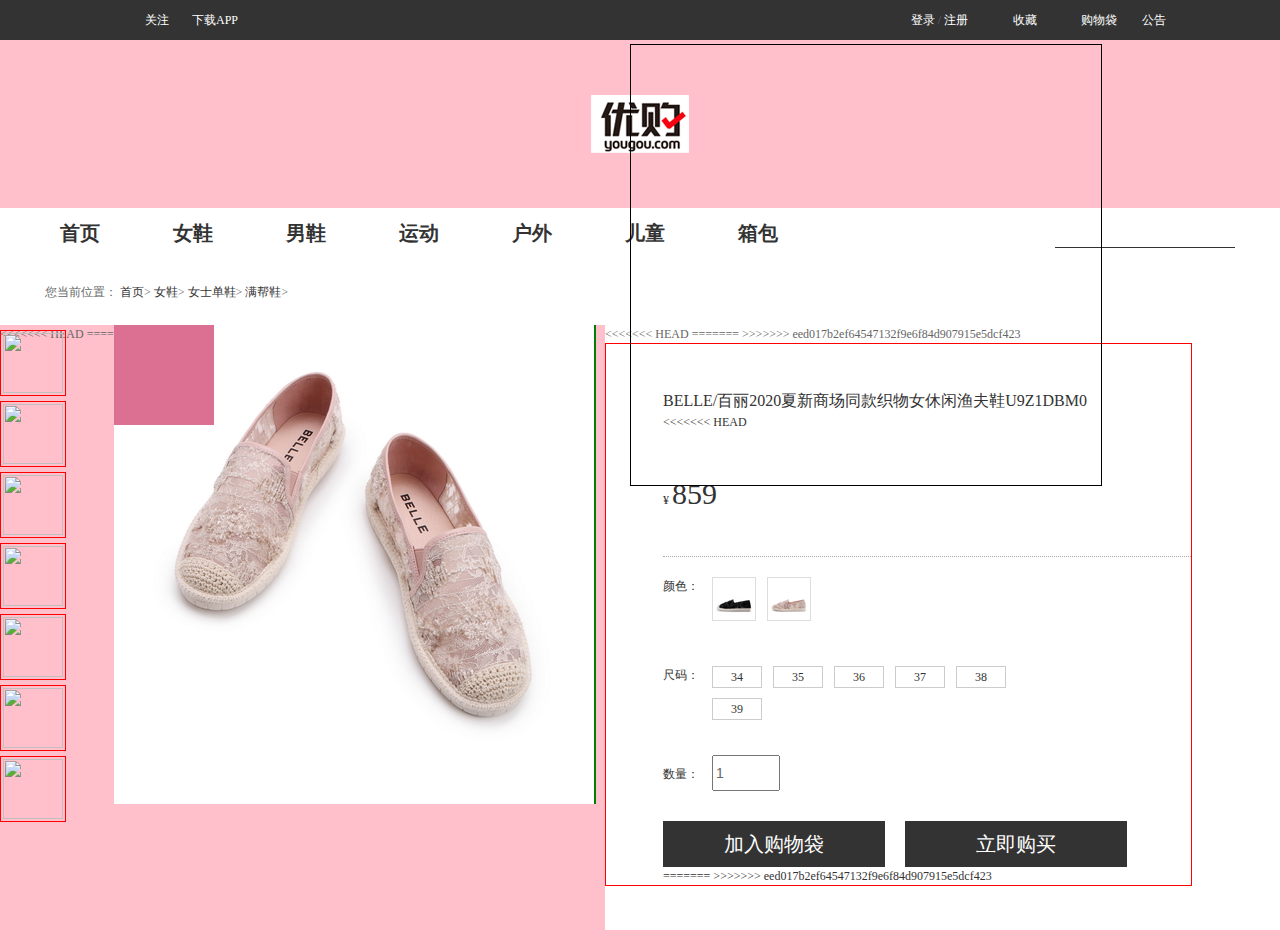
==== commit cc6ef352: "2020.1.15" ====
--- a/src/details.html
+++ b/src/details.html
@@ -166,6 +166,7 @@
                     <!-- 算比例 -->
                 </div>
             </div>
+<<<<<<< HEAD
             <!-- 列表 -->
             <div id="spec-list">
                 <ul class="list-h">
@@ -193,18 +194,28 @@
                 </ul>
             </div>
 
-
-
-
-
-        </div>
-
+=======
+>>>>>>> eed017b2ef64547132f9e6f84d907915e5dcf423
+
+
+
+
+        </div>
+
+<<<<<<< HEAD
         <div class="zoomdiv">
             <img src="" alt="" class="bigimg">
 
             <!-- 放大镜 -->
 
         </div>
+=======
+     <div class="zoomdiv">
+           <div class="bigimg">
+
+           </div>
+     </div>
+>>>>>>> eed017b2ef64547132f9e6f84d907915e5dcf423
 
 
 
@@ -215,6 +226,7 @@
                 </a>
             </div>
             <h1>BELLE/百丽2020夏新商场同款织物女休闲渔夫鞋U9Z1DBM0</h1>
+<<<<<<< HEAD
             <p class="price">
                 ¥
                 <i>859</i>
@@ -275,6 +287,8 @@
                 </li>
             </ul>
             </div>
+=======
+>>>>>>> eed017b2ef64547132f9e6f84d907915e5dcf423
         </div>
     </div>
 
--- a/src/stylesheets/index.css
+++ b/src/stylesheets/index.css
@@ -1,6 +1,5 @@
 @charset "UTF-8";
-/* --------------------------------------------------开始写------------------------------------------------------ */
-/* line 5, ../../../../../../Ruby26-x64/lib/ruby/gems/2.6.0/gems/compass-core-1.0.3/stylesheets/compass/reset/_utilities.scss */
+/* line 5, ../../../../../Ruby26-x64/lib/ruby/gems/2.6.0/gems/compass-core-1.0.3/stylesheets/compass/reset/_utilities.scss */
 html, body, div, span, applet, object, iframe,
 h1, h2, h3, h4, h5, h6, p, blockquote, pre,
 a, abbr, acronym, address, big, cite, code,
@@ -22,49 +21,50 @@
   vertical-align: baseline;
 }
 
-/* line 22, ../../../../../../Ruby26-x64/lib/ruby/gems/2.6.0/gems/compass-core-1.0.3/stylesheets/compass/reset/_utilities.scss */
+/* line 22, ../../../../../Ruby26-x64/lib/ruby/gems/2.6.0/gems/compass-core-1.0.3/stylesheets/compass/reset/_utilities.scss */
 html {
   line-height: 1;
 }
 
-/* line 24, ../../../../../../Ruby26-x64/lib/ruby/gems/2.6.0/gems/compass-core-1.0.3/stylesheets/compass/reset/_utilities.scss */
+/* line 24, ../../../../../Ruby26-x64/lib/ruby/gems/2.6.0/gems/compass-core-1.0.3/stylesheets/compass/reset/_utilities.scss */
 ol, ul {
   list-style: none;
 }
 
-/* line 26, ../../../../../../Ruby26-x64/lib/ruby/gems/2.6.0/gems/compass-core-1.0.3/stylesheets/compass/reset/_utilities.scss */
+/* line 26, ../../../../../Ruby26-x64/lib/ruby/gems/2.6.0/gems/compass-core-1.0.3/stylesheets/compass/reset/_utilities.scss */
 table {
   border-collapse: collapse;
   border-spacing: 0;
 }
 
-/* line 28, ../../../../../../Ruby26-x64/lib/ruby/gems/2.6.0/gems/compass-core-1.0.3/stylesheets/compass/reset/_utilities.scss */
+/* line 28, ../../../../../Ruby26-x64/lib/ruby/gems/2.6.0/gems/compass-core-1.0.3/stylesheets/compass/reset/_utilities.scss */
 caption, th, td {
   text-align: left;
   font-weight: normal;
   vertical-align: middle;
 }
 
-/* line 30, ../../../../../../Ruby26-x64/lib/ruby/gems/2.6.0/gems/compass-core-1.0.3/stylesheets/compass/reset/_utilities.scss */
+/* line 30, ../../../../../Ruby26-x64/lib/ruby/gems/2.6.0/gems/compass-core-1.0.3/stylesheets/compass/reset/_utilities.scss */
 q, blockquote {
   quotes: none;
 }
-/* line 103, ../../../../../../Ruby26-x64/lib/ruby/gems/2.6.0/gems/compass-core-1.0.3/stylesheets/compass/reset/_utilities.scss */
+/* line 103, ../../../../../Ruby26-x64/lib/ruby/gems/2.6.0/gems/compass-core-1.0.3/stylesheets/compass/reset/_utilities.scss */
 q:before, q:after, blockquote:before, blockquote:after {
   content: "";
   content: none;
 }
 
-/* line 32, ../../../../../../Ruby26-x64/lib/ruby/gems/2.6.0/gems/compass-core-1.0.3/stylesheets/compass/reset/_utilities.scss */
+/* line 32, ../../../../../Ruby26-x64/lib/ruby/gems/2.6.0/gems/compass-core-1.0.3/stylesheets/compass/reset/_utilities.scss */
 a img {
   border: none;
 }
 
-/* line 116, ../../../../../../Ruby26-x64/lib/ruby/gems/2.6.0/gems/compass-core-1.0.3/stylesheets/compass/reset/_utilities.scss */
+/* line 116, ../../../../../Ruby26-x64/lib/ruby/gems/2.6.0/gems/compass-core-1.0.3/stylesheets/compass/reset/_utilities.scss */
 article, aside, details, figcaption, figure, footer, header, hgroup, main, menu, nav, section, summary {
   display: block;
 }
 
+/* --------------------------------------------------开始写------------------------------------------------------ */
 /* line 10, ../sass/index.scss */
 .new-products-show .left, .new-products-show .right, #command-brand .brand-show .left, #command-brand .brand-show .right {
   width: 12px;
--- a/src/stylesheets/login.css
+++ b/src/stylesheets/login.css
@@ -1,5 +1,9 @@
 @charset "UTF-8";
+<<<<<<< HEAD
 /* line 5, ../../../../../../Ruby26-x64/lib/ruby/gems/2.6.0/gems/compass-core-1.0.3/stylesheets/compass/reset/_utilities.scss */
+=======
+/* line 5, ../../../../../Ruby26-x64/lib/ruby/gems/2.6.0/gems/compass-core-1.0.3/stylesheets/compass/reset/_utilities.scss */
+>>>>>>> eed017b2ef64547132f9e6f84d907915e5dcf423
 html, body, div, span, applet, object, iframe,
 h1, h2, h3, h4, h5, h6, p, blockquote, pre,
 a, abbr, acronym, address, big, cite, code,
@@ -21,45 +25,77 @@
   vertical-align: baseline;
 }
 
+<<<<<<< HEAD
 /* line 22, ../../../../../../Ruby26-x64/lib/ruby/gems/2.6.0/gems/compass-core-1.0.3/stylesheets/compass/reset/_utilities.scss */
+=======
+/* line 22, ../../../../../Ruby26-x64/lib/ruby/gems/2.6.0/gems/compass-core-1.0.3/stylesheets/compass/reset/_utilities.scss */
+>>>>>>> eed017b2ef64547132f9e6f84d907915e5dcf423
 html {
   line-height: 1;
 }
 
+<<<<<<< HEAD
 /* line 24, ../../../../../../Ruby26-x64/lib/ruby/gems/2.6.0/gems/compass-core-1.0.3/stylesheets/compass/reset/_utilities.scss */
+=======
+/* line 24, ../../../../../Ruby26-x64/lib/ruby/gems/2.6.0/gems/compass-core-1.0.3/stylesheets/compass/reset/_utilities.scss */
+>>>>>>> eed017b2ef64547132f9e6f84d907915e5dcf423
 ol, ul {
   list-style: none;
 }
 
+<<<<<<< HEAD
 /* line 26, ../../../../../../Ruby26-x64/lib/ruby/gems/2.6.0/gems/compass-core-1.0.3/stylesheets/compass/reset/_utilities.scss */
+=======
+/* line 26, ../../../../../Ruby26-x64/lib/ruby/gems/2.6.0/gems/compass-core-1.0.3/stylesheets/compass/reset/_utilities.scss */
+>>>>>>> eed017b2ef64547132f9e6f84d907915e5dcf423
 table {
   border-collapse: collapse;
   border-spacing: 0;
 }
 
+<<<<<<< HEAD
 /* line 28, ../../../../../../Ruby26-x64/lib/ruby/gems/2.6.0/gems/compass-core-1.0.3/stylesheets/compass/reset/_utilities.scss */
+=======
+/* line 28, ../../../../../Ruby26-x64/lib/ruby/gems/2.6.0/gems/compass-core-1.0.3/stylesheets/compass/reset/_utilities.scss */
+>>>>>>> eed017b2ef64547132f9e6f84d907915e5dcf423
 caption, th, td {
   text-align: left;
   font-weight: normal;
   vertical-align: middle;
 }
 
+<<<<<<< HEAD
 /* line 30, ../../../../../../Ruby26-x64/lib/ruby/gems/2.6.0/gems/compass-core-1.0.3/stylesheets/compass/reset/_utilities.scss */
 q, blockquote {
   quotes: none;
 }
 /* line 103, ../../../../../../Ruby26-x64/lib/ruby/gems/2.6.0/gems/compass-core-1.0.3/stylesheets/compass/reset/_utilities.scss */
+=======
+/* line 30, ../../../../../Ruby26-x64/lib/ruby/gems/2.6.0/gems/compass-core-1.0.3/stylesheets/compass/reset/_utilities.scss */
+q, blockquote {
+  quotes: none;
+}
+/* line 103, ../../../../../Ruby26-x64/lib/ruby/gems/2.6.0/gems/compass-core-1.0.3/stylesheets/compass/reset/_utilities.scss */
+>>>>>>> eed017b2ef64547132f9e6f84d907915e5dcf423
 q:before, q:after, blockquote:before, blockquote:after {
   content: "";
   content: none;
 }
 
+<<<<<<< HEAD
 /* line 32, ../../../../../../Ruby26-x64/lib/ruby/gems/2.6.0/gems/compass-core-1.0.3/stylesheets/compass/reset/_utilities.scss */
+=======
+/* line 32, ../../../../../Ruby26-x64/lib/ruby/gems/2.6.0/gems/compass-core-1.0.3/stylesheets/compass/reset/_utilities.scss */
+>>>>>>> eed017b2ef64547132f9e6f84d907915e5dcf423
 a img {
   border: none;
 }
 
+<<<<<<< HEAD
 /* line 116, ../../../../../../Ruby26-x64/lib/ruby/gems/2.6.0/gems/compass-core-1.0.3/stylesheets/compass/reset/_utilities.scss */
+=======
+/* line 116, ../../../../../Ruby26-x64/lib/ruby/gems/2.6.0/gems/compass-core-1.0.3/stylesheets/compass/reset/_utilities.scss */
+>>>>>>> eed017b2ef64547132f9e6f84d907915e5dcf423
 article, aside, details, figcaption, figure, footer, header, hgroup, main, menu, nav, section, summary {
   display: block;
 }
--- a/src/stylesheets/details.css
+++ b/src/stylesheets/details.css
@@ -1,4 +1,8 @@
+<<<<<<< HEAD
 /* line 5, ../../../../../../Ruby26-x64/lib/ruby/gems/2.6.0/gems/compass-core-1.0.3/stylesheets/compass/reset/_utilities.scss */
+=======
+/* line 5, ../../../../../Ruby26-x64/lib/ruby/gems/2.6.0/gems/compass-core-1.0.3/stylesheets/compass/reset/_utilities.scss */
+>>>>>>> eed017b2ef64547132f9e6f84d907915e5dcf423
 html, body, div, span, applet, object, iframe,
 h1, h2, h3, h4, h5, h6, p, blockquote, pre,
 a, abbr, acronym, address, big, cite, code,
@@ -20,45 +24,77 @@
   vertical-align: baseline;
 }
 
+<<<<<<< HEAD
 /* line 22, ../../../../../../Ruby26-x64/lib/ruby/gems/2.6.0/gems/compass-core-1.0.3/stylesheets/compass/reset/_utilities.scss */
+=======
+/* line 22, ../../../../../Ruby26-x64/lib/ruby/gems/2.6.0/gems/compass-core-1.0.3/stylesheets/compass/reset/_utilities.scss */
+>>>>>>> eed017b2ef64547132f9e6f84d907915e5dcf423
 html {
   line-height: 1;
 }
 
+<<<<<<< HEAD
 /* line 24, ../../../../../../Ruby26-x64/lib/ruby/gems/2.6.0/gems/compass-core-1.0.3/stylesheets/compass/reset/_utilities.scss */
+=======
+/* line 24, ../../../../../Ruby26-x64/lib/ruby/gems/2.6.0/gems/compass-core-1.0.3/stylesheets/compass/reset/_utilities.scss */
+>>>>>>> eed017b2ef64547132f9e6f84d907915e5dcf423
 ol, ul {
   list-style: none;
 }
 
+<<<<<<< HEAD
 /* line 26, ../../../../../../Ruby26-x64/lib/ruby/gems/2.6.0/gems/compass-core-1.0.3/stylesheets/compass/reset/_utilities.scss */
+=======
+/* line 26, ../../../../../Ruby26-x64/lib/ruby/gems/2.6.0/gems/compass-core-1.0.3/stylesheets/compass/reset/_utilities.scss */
+>>>>>>> eed017b2ef64547132f9e6f84d907915e5dcf423
 table {
   border-collapse: collapse;
   border-spacing: 0;
 }
 
+<<<<<<< HEAD
 /* line 28, ../../../../../../Ruby26-x64/lib/ruby/gems/2.6.0/gems/compass-core-1.0.3/stylesheets/compass/reset/_utilities.scss */
+=======
+/* line 28, ../../../../../Ruby26-x64/lib/ruby/gems/2.6.0/gems/compass-core-1.0.3/stylesheets/compass/reset/_utilities.scss */
+>>>>>>> eed017b2ef64547132f9e6f84d907915e5dcf423
 caption, th, td {
   text-align: left;
   font-weight: normal;
   vertical-align: middle;
 }
 
+<<<<<<< HEAD
 /* line 30, ../../../../../../Ruby26-x64/lib/ruby/gems/2.6.0/gems/compass-core-1.0.3/stylesheets/compass/reset/_utilities.scss */
 q, blockquote {
   quotes: none;
 }
 /* line 103, ../../../../../../Ruby26-x64/lib/ruby/gems/2.6.0/gems/compass-core-1.0.3/stylesheets/compass/reset/_utilities.scss */
+=======
+/* line 30, ../../../../../Ruby26-x64/lib/ruby/gems/2.6.0/gems/compass-core-1.0.3/stylesheets/compass/reset/_utilities.scss */
+q, blockquote {
+  quotes: none;
+}
+/* line 103, ../../../../../Ruby26-x64/lib/ruby/gems/2.6.0/gems/compass-core-1.0.3/stylesheets/compass/reset/_utilities.scss */
+>>>>>>> eed017b2ef64547132f9e6f84d907915e5dcf423
 q:before, q:after, blockquote:before, blockquote:after {
   content: "";
   content: none;
 }
 
+<<<<<<< HEAD
 /* line 32, ../../../../../../Ruby26-x64/lib/ruby/gems/2.6.0/gems/compass-core-1.0.3/stylesheets/compass/reset/_utilities.scss */
+=======
+/* line 32, ../../../../../Ruby26-x64/lib/ruby/gems/2.6.0/gems/compass-core-1.0.3/stylesheets/compass/reset/_utilities.scss */
+>>>>>>> eed017b2ef64547132f9e6f84d907915e5dcf423
 a img {
   border: none;
 }
 
+<<<<<<< HEAD
 /* line 116, ../../../../../../Ruby26-x64/lib/ruby/gems/2.6.0/gems/compass-core-1.0.3/stylesheets/compass/reset/_utilities.scss */
+=======
+/* line 116, ../../../../../Ruby26-x64/lib/ruby/gems/2.6.0/gems/compass-core-1.0.3/stylesheets/compass/reset/_utilities.scss */
+>>>>>>> eed017b2ef64547132f9e6f84d907915e5dcf423
 article, aside, details, figcaption, figure, footer, header, hgroup, main, menu, nav, section, summary {
   display: block;
 }
@@ -77,12 +113,17 @@
   height: 60px;
 }
 
+<<<<<<< HEAD
 /* line 20, ../sass/details.scss */
+=======
+/* line 19, ../sass/details.scss */
+>>>>>>> eed017b2ef64547132f9e6f84d907915e5dcf423
 .goods-wrapper {
   padding: 44px 0 60px;
   width: 1190px;
   margin: 0 auto;
   position: relative;
+<<<<<<< HEAD
 }
 /* line 26, ../sass/details.scss */
 .goods-wrapper .goodsblank {
@@ -146,12 +187,61 @@
   border: 1px solid red;
 }
 /* line 90, ../sass/details.scss */
+=======
+  background: green;
+}
+/* line 26, ../sass/details.scss */
+.goods-wrapper .goodsPic, .goods-wrapper .shopping-container {
+  float: left;
+}
+/* line 30, ../sass/details.scss */
+.goods-wrapper .goodsPic {
+  width: 482px;
+  height: 438px;
+  position: relative;
+  left: 114px;
+  padding-bottom: 41px;
+  overflow: hidden;
+}
+/* line 38, ../sass/details.scss */
+.goods-wrapper .goodsPic img {
+  width: 480px;
+  height: 480px;
+  display: block;
+}
+/* line 44, ../sass/details.scss */
+.goods-wrapper .goodsPic .sf {
+  position: absolute;
+  left: 0;
+  top: 0;
+  width: 100px;
+  height: 100px;
+  background: palevioletred;
+}
+/* line 56, ../sass/details.scss */
+.goods-wrapper .goodsblank {
+  height: 605px;
+  float: left;
+  width: 605px;
+  background: pink;
+}
+/* line 63, ../sass/details.scss */
+.goods-wrapper .shopping-container {
+  float: left;
+  padding-left: 57px;
+  color: #333;
+  font-family: 'Microsoft YaHei';
+  width: 528px;
+}
+/* line 70, ../sass/details.scss */
+>>>>>>> eed017b2ef64547132f9e6f84d907915e5dcf423
 .goods-wrapper .shopping-container .brand-logo {
   width: 142px;
   height: 72px;
   line-height: 72px;
   border: 1px solid #f6f6f6;
   text-align: center;
+<<<<<<< HEAD
   border: 1px solid red;
 }
 /* line 98, ../sass/details.scss */
@@ -290,3 +380,16 @@
   background: #333;
   text-align: center;
 }
+=======
+}
+/* line 77, ../sass/details.scss */
+.goods-wrapper .shopping-container .brand-logo a {
+  display: block;
+  width: 100%;
+  height: 100%;
+}
+/* line 82, ../sass/details.scss */
+.goods-wrapper .shopping-container .brand-logo a .brand-logo-img {
+  padding: 10px 0;
+}
+>>>>>>> eed017b2ef64547132f9e6f84d907915e5dcf423
